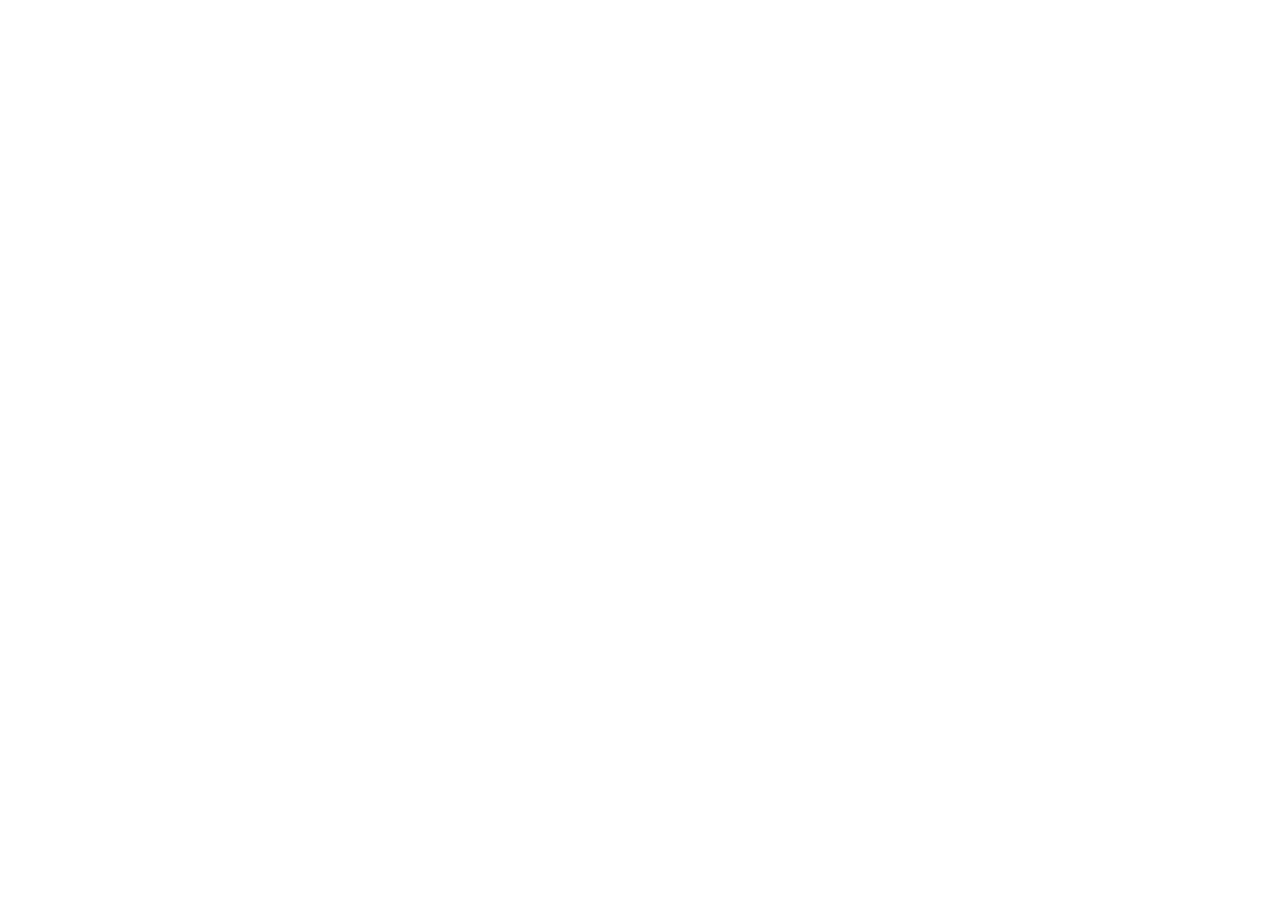
==== index.html @ b5a6f9e7 "Tambah kerangka halaman beranda" ====
<!DOCTYPE html> 
<html lang="id"> 
<head> 
<meta charset="UTF-8">  
<meta name="viewport" content="width=device-width, initial-scale=1.0">  
<meta name="description" content="Katalog kain dan busana Sasirangan khas Banjarmasin 
karya pengrajin lokal.">
<title>Sasirangan Banua | Kain Khas Banjar</title> 
</head> 
<body>   
</body> 
</html>
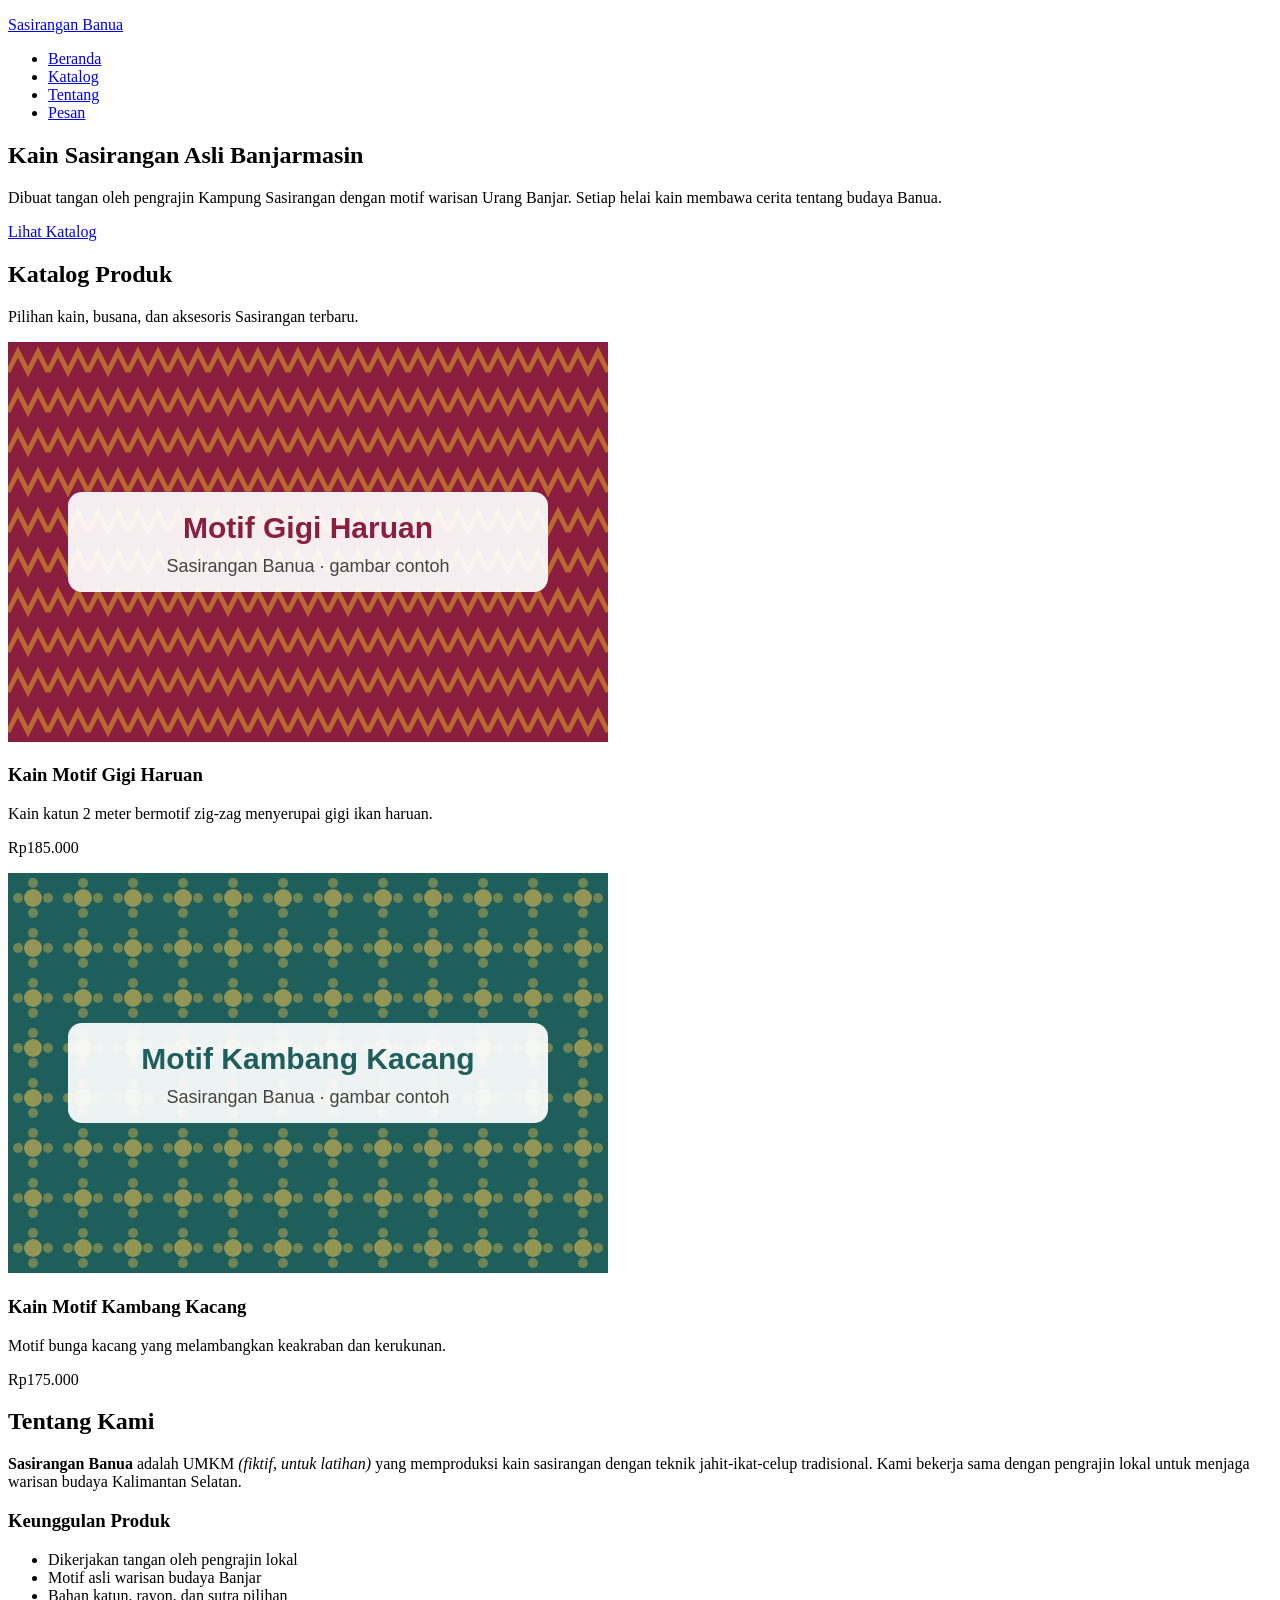
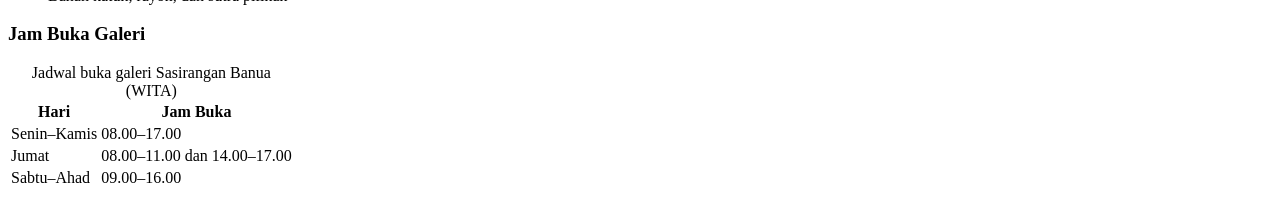
==== commit 1de031a1: "Tambah bagian tentang dan tabel jam buka" ====
--- a/index.html
+++ b/index.html
@@ -9,4 +9,94 @@
 </head> 
 <body>   
 </body> 
-</html>+</html>
+<!-- ========== HEADER & NAVIGASI ========== --> 
+<header class="header-situs"> 
+  <p class="logo"><a href="index.html">Sasirangan Banua</a></p> 
+  <nav aria-label="Navigasi utama"> 
+    <ul class="menu"> 
+      <li><a href="index.html" aria-current="page">Beranda</a></li> 
+      <li><a href="#katalog">Katalog</a></li> 
+      <li><a href="#tentang">Tentang</a></li> 
+      <li><a href="kontak.html">Pesan</a></li> 
+    </ul> 
+  </nav> 
+</header>
+<main> 
+  <!-- ========== HERO ========== --> 
+  <section class="hero" id="beranda"> 
+    <h1>Kain Sasirangan Asli Banjarmasin</h1> 
+    <p>Dibuat tangan oleh pengrajin Kampung Sasirangan dengan motif warisan Urang Banjar. 
+      Setiap helai kain membawa cerita tentang budaya Banua.</p> 
+    <a class="tombol" href="#katalog">Lihat Katalog</a> 
+  </section> 
+  <!-- ========== KATALOG ========== --> 
+<section class="bagian" id="katalog"> 
+  <h2>Katalog Produk</h2> 
+  <p>Pilihan kain, busana, dan aksesoris Sasirangan terbaru.</p> 
+ 
+  <div class="katalog-grid"> 
+    <article class="kartu"> 
+      <img src="img/gigi-haruan.svg" alt="Kain sasirangan motif gigi haruan warna merah marun" 
+        width="600" height="400"> 
+      <div class="kartu-isi"> 
+        <h3>Kain Motif Gigi Haruan</h3> 
+        <p>Kain katun 2 meter bermotif zig-zag menyerupai gigi ikan haruan.</p> 
+        <p class="harga">Rp185.000</p> 
+      </div> 
+    </article> 
+ 
+    <article class="kartu"> 
+      <img src="img/kambang-kacang.svg" alt="Kain sasirangan motif kambang kacang warna hijau 
+tosca" 
+        width="600" height="400"> 
+      <div class="kartu-isi"> 
+        <h3>Kain Motif Kambang Kacang</h3> 
+        <p>Motif bunga kacang yang melambangkan keakraban dan kerukunan.</p> 
+        <p class="harga">Rp175.000</p> 
+      </div> 
+    </article> 
+ 
+    <!-- Tambahkan minimal 4 kartu lagi dengan pola yang sama --> 
+  </div> 
+</section> 
+ <!-- ========== TENTANG ========== --> 
+  <section class="bagian" id="tentang"> 
+    <h2>Tentang Kami</h2> 
+    <p><strong>Sasirangan Banua</strong> adalah UMKM <em>(fiktif, untuk latihan)</em> yang 
+      memproduksi kain sasirangan dengan teknik jahit-ikat-celup tradisional. Kami bekerja sama 
+      dengan pengrajin lokal untuk menjaga warisan budaya Kalimantan Selatan.</p> 
+ 
+    <h3>Keunggulan Produk</h3> 
+    <ul> 
+      <li>Dikerjakan tangan oleh pengrajin lokal</li> 
+      <li>Motif asli warisan budaya Banjar</li> 
+      <li>Bahan katun, rayon, dan sutra pilihan</li> 
+    </ul> 
+ 
+    <h3>Jam Buka Galeri</h3> 
+    <table> 
+      <caption>Jadwal buka galeri Sasirangan Banua (WITA)</caption> 
+      <thead> 
+        <tr> 
+          <th scope="col">Hari</th> 
+          <th scope="col">Jam Buka</th> 
+        </tr> 
+      </thead> 
+      <tbody> 
+        <tr> 
+          <td>Senin–Kamis</td> 
+          <td>08.00–17.00</td> 
+        </tr> 
+        <tr> 
+          <td>Jumat</td> 
+          <td>08.00–11.00 dan 14.00–17.00</td> 
+        </tr> 
+        <tr> 
+          <td>Sabtu–Ahad</td> 
+          <td>09.00–16.00</td> 
+        </tr> 
+      </tbody> 
+    </table> 
+  </section> 
+</main> 
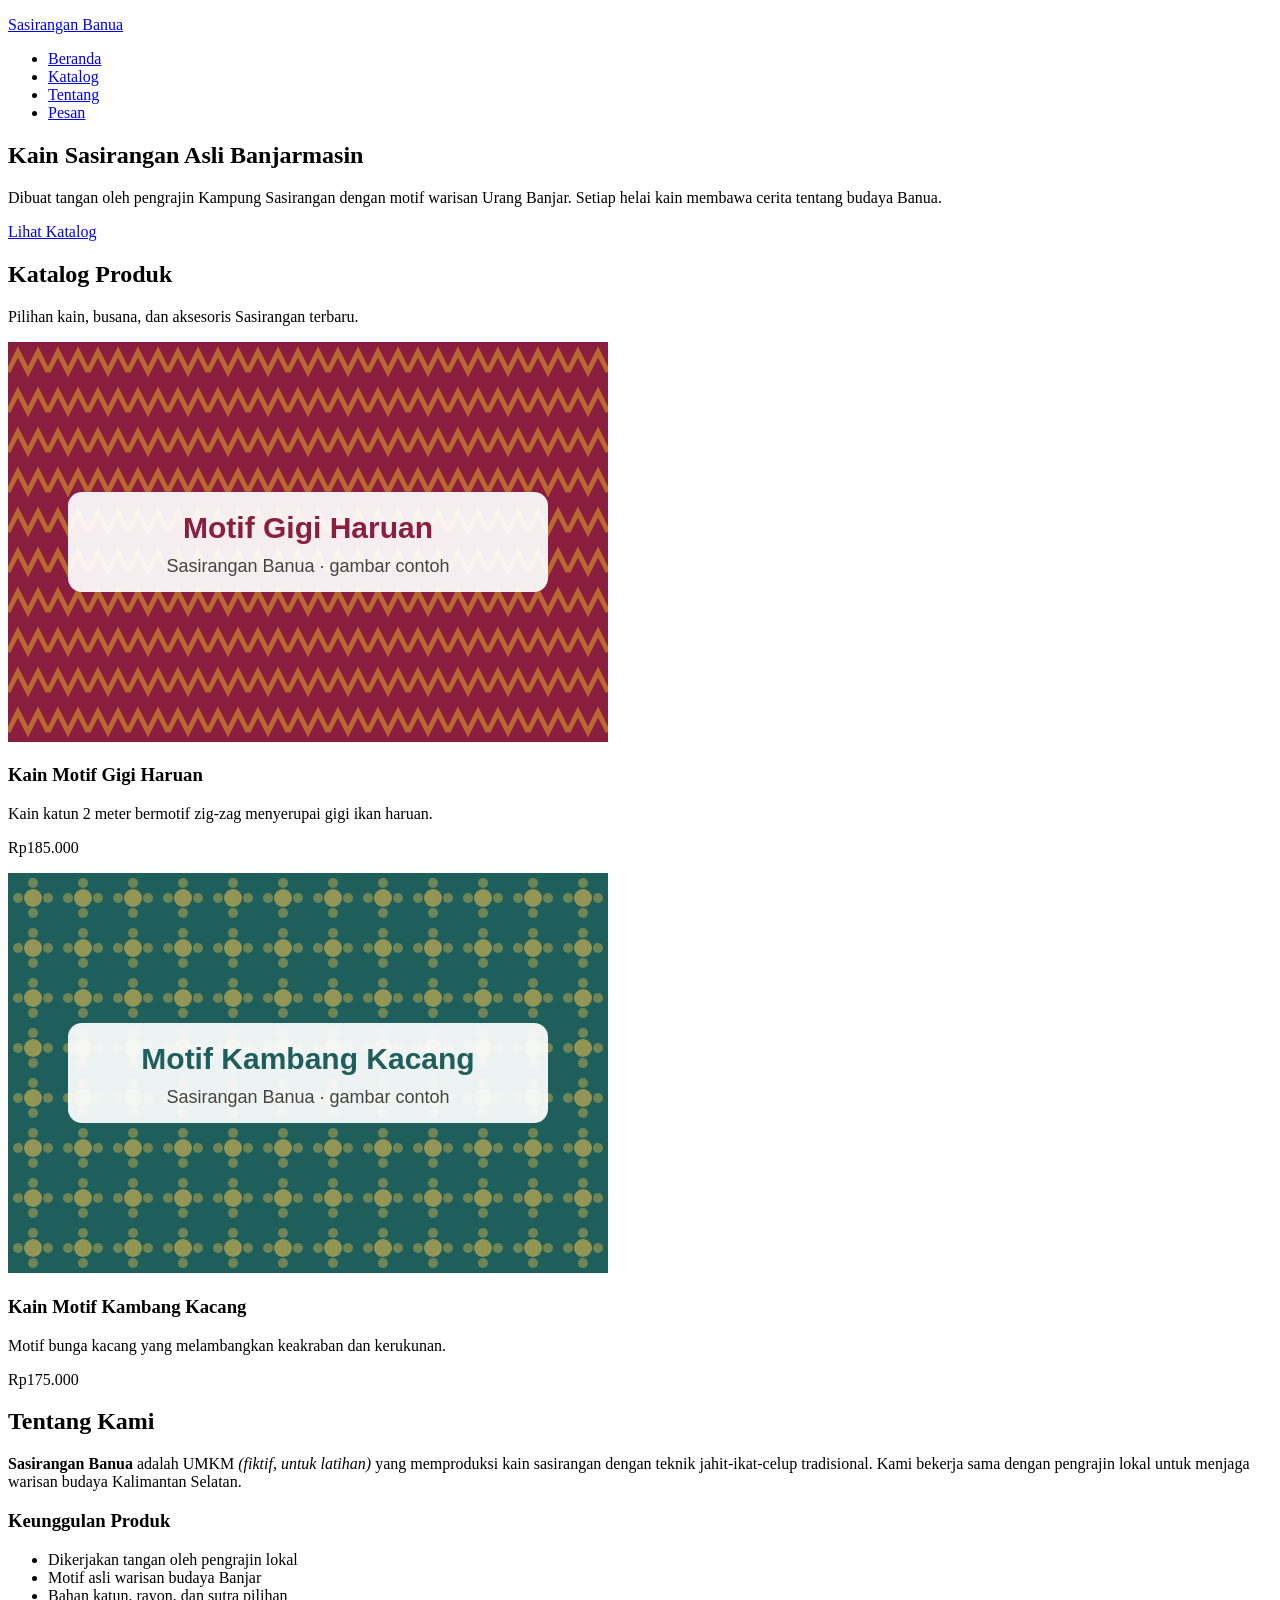
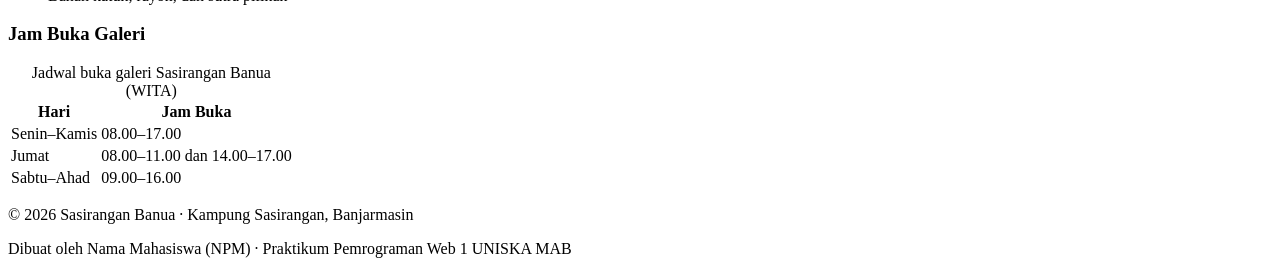
==== commit d46751f5: "Tambah formulir pemesanan di kontak.html" ====
--- a/index.html
+++ b/index.html
@@ -99,4 +99,11 @@
       </tbody> 
     </table> 
   </section> 
-</main> +</main> 
+ <!-- ========== FOOTER ========== --> 
+  <footer class="footer-situs"> 
+    <p>&copy; 2026 Sasirangan Banua &middot; Kampung Sasirangan, Banjarmasin</p> 
+    <p>Dibuat oleh Nama Mahasiswa (NPM) &middot; Praktikum Pemrograman Web 1 UNISKA MAB</p> 
+  </footer> 
+</body> 
+</html> 
